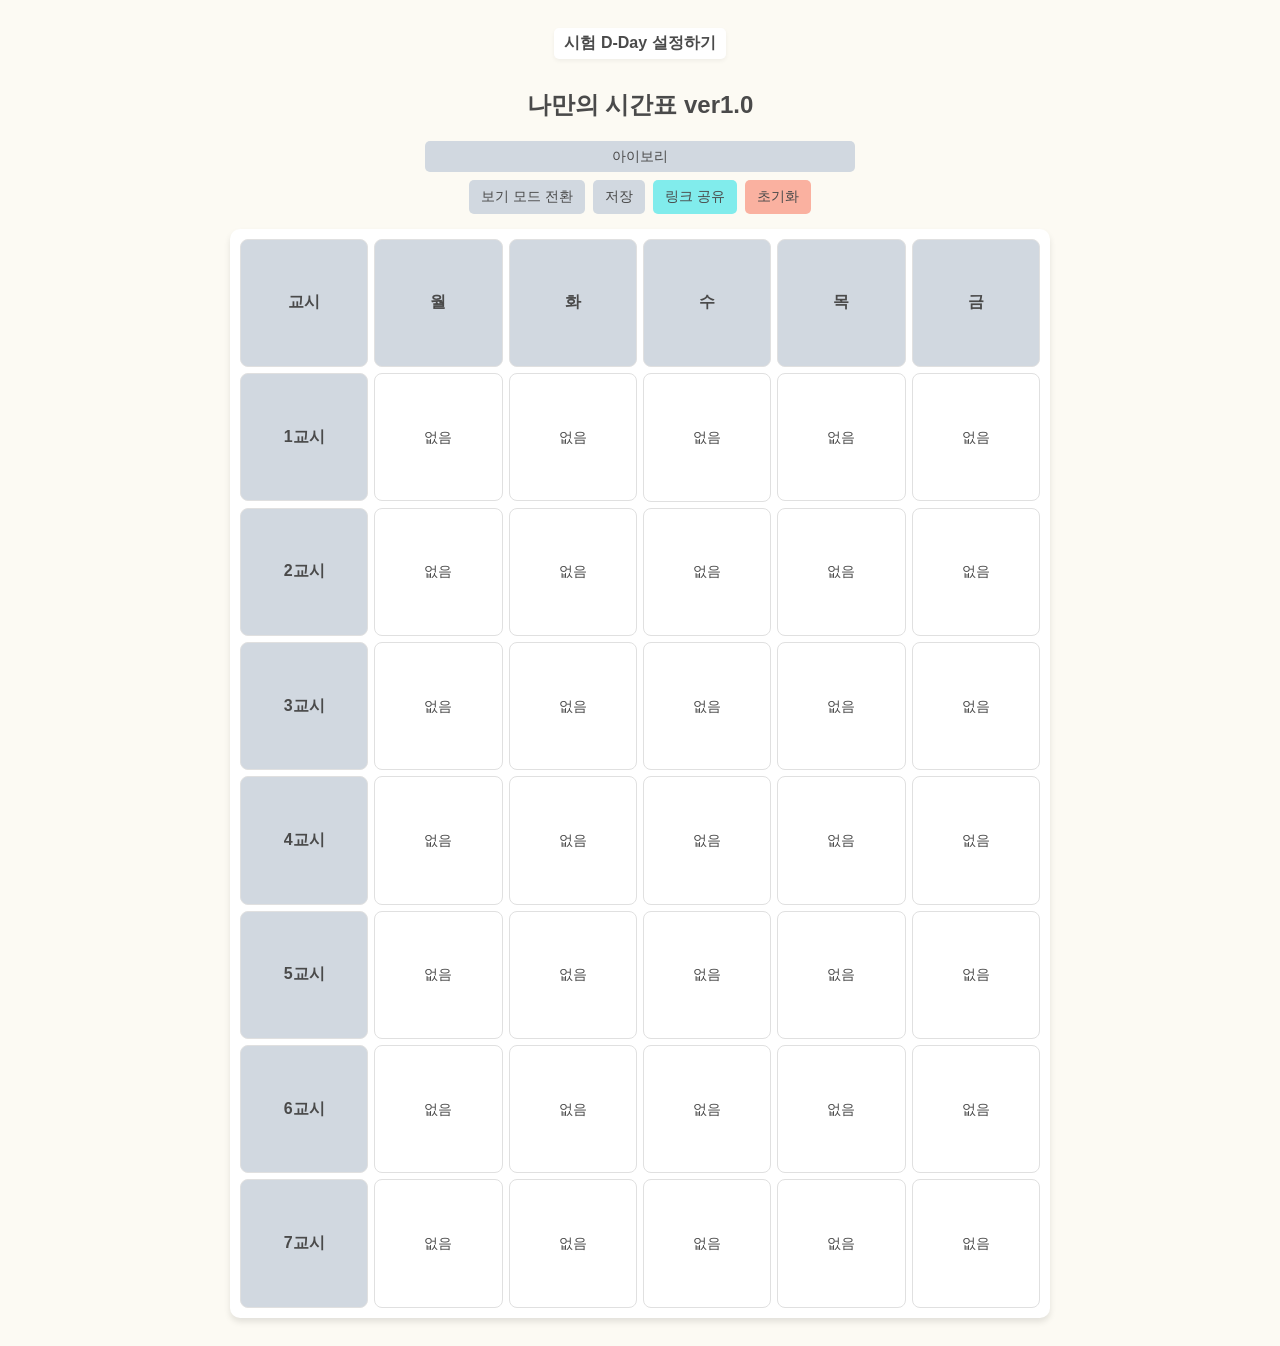
==== timetable.html @ 950cf30e "Add files via upload" ====
<!DOCTYPE html>
<html lang="ko">
<head>
    <meta charset="UTF-8">
    <meta name="viewport" content="width=device-width, initial-scale=1.0">
    <title>나만의 시간표 ver1.0</title>
    <script src="https://html2canvas.hertzen.com/dist/html2canvas.min.js"></script>
    <style>
        :root {
            /* 기본 테마 변수 */
            --bg-color: #fcfaf3; --text-color: #4a4a4a; --header-bg: #d1d8e0;
            --btn-bg: #d1d8e0; --panel-bg: #ffffff; --cell-border: #e0e0e0;
            /* 과목별 테마 색상 */
            --sub-1: #e3f2fd; --sub-2: #fce4ec; --sub-3: #fff3e0; --sub-4: #e8f5e9;
        }

        body { font-family: 'Pretendard', sans-serif; background-color: var(--bg-color); color: var(--text-color); display: flex; flex-direction: column; align-items: center; padding: 20px; transition: 0.3s; }
        .dday-box { margin-bottom: 10px; font-weight: bold; cursor: pointer; padding: 5px 10px; background: var(--panel-bg); border-radius: 5px; box-shadow: 0 2px 4px rgba(0,0,0,0.05); }
        .controls { margin-bottom: 15px; display: flex; flex-wrap: wrap; gap: 8px; justify-content: center; }
        button, .theme-select { padding: 8px 12px; cursor: pointer; border: none; border-radius: 5px; background-color: var(--btn-bg); font-size: 0.85rem; color: var(--text-color); transition: 0.3s; }
        button:hover { filter: brightness(0.9); }
        
        .timetable { display: grid; grid-template-columns: repeat(6, 1fr); gap: 6px; width: 100%; max-width: 800px; padding: 10px; background: var(--panel-bg); border-radius: 10px; box-shadow: 0 4px 6px rgba(0,0,0,0.1); }
        .cell { background-color: var(--panel-bg); border: 1px solid var(--cell-border); border-radius: 8px; display: flex; align-items: center; justify-content: center; aspect-ratio: 1 / 1; padding: 4px; overflow: hidden; }
        .header { background-color: var(--header-bg); font-weight: bold; }
        
        select { width: 100%; height: 100%; border: none; background: transparent; text-align: center; font-size: 0.85rem; color: var(--text-color); cursor: pointer; -webkit-appearance: none; appearance: none; }
        select:disabled { cursor: default; opacity: 1; color: var(--text-color); }
        .today-highlight { border: 2px solid #fbc02d !important; }
    </style>
</head>
<body>

    <div class="dday-box" id="dday-display" onclick="setDDay()">시험 D-Day 설정하기</div>

    <h2>나만의 시간표 ver1.0</h2>
    <div class="controls">
        <select id="themeSelect" class="theme-select" onchange="changeTheme()">
            <option value="warm">아이보리</option><option value="dark">다크</option>
            <option value="ocean">오션</option><option value="forest">포레스트</option>
        </select>
        <button id="modeBtn" onclick="toggleMode()">보기 모드 전환</button>
        <button onclick="downloadImage()">저장</button>
        <button onclick="shareLink()" style="background-color: #81ecec;">링크 공유</button>
        <button onclick="resetTimetable()" style="background-color: #fab1a0;">초기화</button>
    </div>

    <div class="timetable" id="timetable">
        <div class="cell header">교시</div>
        <div class="cell header" id="head-월">월</div><div class="cell header" id="head-화">화</div>
        <div class="cell header" id="head-수">수</div><div class="cell header" id="head-목">목</div>
        <div class="cell header" id="head-금">금</div>
    </div>

    <script>
        const themes = {
            "warm": { bg: "#fcfaf3", text: "#4a4a4a", header: "#d1d8e0", panel: "#ffffff", sub: ["#e3f2fd", "#fce4ec", "#fff3e0", "#e8f5e9", "#f3e5f5", "#fffde7"] },
            "dark": { bg: "#2d3436", text: "#dfe6e9", header: "#4a5568", panel: "#353b48", sub: ["#2c3e50", "#7f8c8d", "#34495e", "#27ae60", "#8e44ad", "#f39c12"] },
            "ocean": { bg: "#e1f5fe", text: "#0277bd", header: "#b3e5fc", panel: "#ffffff", sub: ["#b3e5fc", "#81d4fa", "#4fc3f7", "#29b6f6", "#03a9f4", "#0288d1"] },
            "forest": { bg: "#e8f5e9", text: "#2e7d32", header: "#c8e6c9", panel: "#ffffff", sub: ["#c8e6c9", "#a5d6a7", "#81c784", "#66bb6a", "#4caf50", "#388e3c"] }
        };

        let isEditMode = true;

        function changeTheme() {
            const themeName = document.getElementById("themeSelect").value;
            const theme = themes[themeName];
            const root = document.documentElement;
            root.style.setProperty('--bg-color', theme.bg);
            root.style.setProperty('--text-color', theme.text);
            root.style.setProperty('--header-bg', theme.header);
            root.style.setProperty('--panel-bg', theme.panel);
            localStorage.setItem("selectedTheme", themeName);
            updateAllCells();
        }

        function toggleMode() {
            isEditMode = !isEditMode;
            document.querySelectorAll('select').forEach(el => el.disabled = !isEditMode);
            document.getElementById('modeBtn').innerText = isEditMode ? "보기 모드 전환" : "편집 모드 전환";
        }

        const subjectList = ["없음", "창체", "영어", "문학", "한국사", "체육", "미술", "자율학습", "동아리", "응용 프로그래밍", "시스템 프로그래밍", "자료 구조"];
        const days = ['월', '화', '수', '목', '금'];
        
        const container = document.getElementById('timetable');
        for (let i = 1; i <= 7; i++) {
            container.innerHTML += `<div class="cell header">${i}교시</div>`;
            days.forEach(day => {
                const cellId = `cell-${day}-${i}`;
                container.innerHTML += `<div class="cell" id="container-${cellId}">
                    <select id="${cellId}" onchange="updateCell('${cellId}')">
                    ${subjectList.map(s => `<option value="${s}">${s}</option>`).join('')}
                </select></div>`;
            });
        }

        function updateCell(id) {
            const select = document.getElementById(id);
            const containerDiv = document.getElementById(`container-${id}`);
            const val = select.value;
            const theme = themes[document.getElementById("themeSelect").value];
            const idx = subjectList.indexOf(val) % theme.sub.length;
            containerDiv.style.backgroundColor = (val === "없음") ? "transparent" : theme.sub[idx];
            localStorage.setItem(id, val);
        }

        function updateAllCells() {
            document.querySelectorAll('select').forEach(el => updateCell(el.id));
        }

        function setDDay() {
            const date = prompt("시험 날짜를 입력하세요 (YYYY-MM-DD)", localStorage.getItem("ddayDate") || "");
            if(date) {
                localStorage.setItem("ddayDate", date);
                renderDDay();
            }
        }
        function renderDDay() {
            const dday = localStorage.getItem("ddayDate");
            if(!dday) return;
            const diff = Math.ceil((new Date(dday) - new Date()) / (1000*60*60*24));
            document.getElementById('dday-display').innerText = `시험까지 D-${diff}`;
        }

        function shareLink() {
            const data = {};
            document.querySelectorAll('select').forEach(el => data[el.id] = el.value);
            const compressed = btoa(JSON.stringify(data));
            const url = window.location.origin + window.location.pathname + "#" + compressed;
            navigator.clipboard.writeText(url).then(() => alert("공유 링크가 복사되었습니다!"));
        }

        window.onload = () => {
            if(window.location.hash) {
                try {
                    const data = JSON.parse(atob(window.location.hash.substring(1)));
                    Object.keys(data).forEach(id => { const el = document.getElementById(id); if(el) el.value = data[id]; });
                } catch(e) { console.log("링크 데이터 오류"); }
            }
            document.getElementById("themeSelect").value = localStorage.getItem("selectedTheme") || "warm";
            changeTheme();
            renderDDay();
            document.querySelectorAll('select').forEach(el => {
                const saved = localStorage.getItem(el.id);
                if(saved) el.value = saved;
                updateCell(el.id);
            });
        };
        function resetTimetable() { if(confirm("초기화?")) { localStorage.clear(); location.reload(); } }
        function downloadImage() { html2canvas(document.getElementById("timetable")).then(c => { const a = document.createElement("a"); a.href = c.toDataURL(); a.download="나만의_시간표.png"; a.click(); }); }
    </script>
</body>
</html>
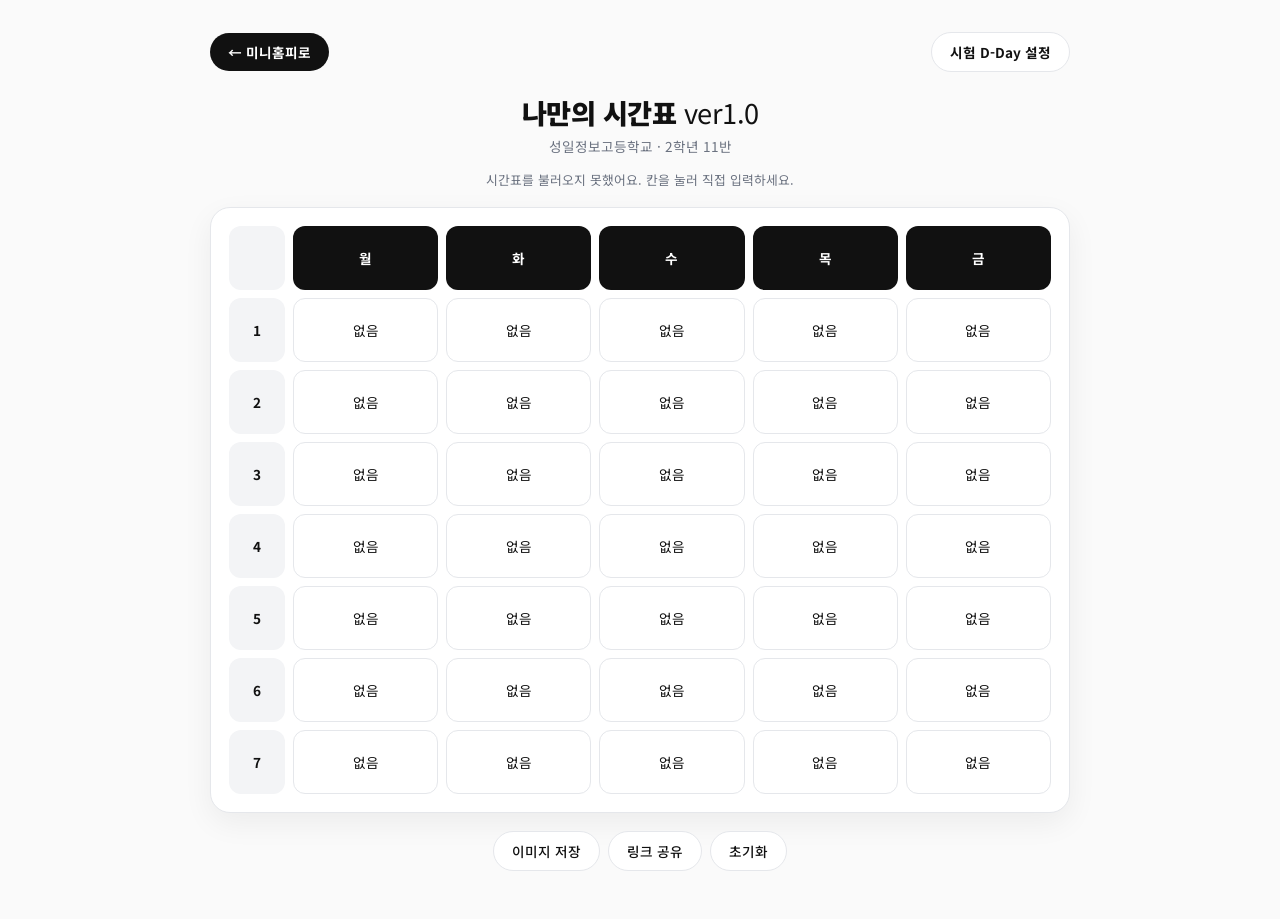
==== commit c98c2f9e: "시간표 스타일 정리" ====
--- a/timetable.html
+++ b/timetable.html
@@ -4,151 +4,313 @@
     <meta charset="UTF-8">
     <meta name="viewport" content="width=device-width, initial-scale=1.0">
     <title>나만의 시간표 ver1.0</title>
+    <link href="https://fonts.googleapis.com/css2?family=Noto+Sans+KR:wght@400;500;700;900&display=swap" rel="stylesheet">
     <script src="https://html2canvas.hertzen.com/dist/html2canvas.min.js"></script>
     <style>
         :root {
-            /* 기본 테마 변수 */
-            --bg-color: #fcfaf3; --text-color: #4a4a4a; --header-bg: #d1d8e0;
-            --btn-bg: #d1d8e0; --panel-bg: #ffffff; --cell-border: #e0e0e0;
-            /* 과목별 테마 색상 */
-            --sub-1: #e3f2fd; --sub-2: #fce4ec; --sub-3: #fff3e0; --sub-4: #e8f5e9;
-        }
-
-        body { font-family: 'Pretendard', sans-serif; background-color: var(--bg-color); color: var(--text-color); display: flex; flex-direction: column; align-items: center; padding: 20px; transition: 0.3s; }
-        .dday-box { margin-bottom: 10px; font-weight: bold; cursor: pointer; padding: 5px 10px; background: var(--panel-bg); border-radius: 5px; box-shadow: 0 2px 4px rgba(0,0,0,0.05); }
-        .controls { margin-bottom: 15px; display: flex; flex-wrap: wrap; gap: 8px; justify-content: center; }
-        button, .theme-select { padding: 8px 12px; cursor: pointer; border: none; border-radius: 5px; background-color: var(--btn-bg); font-size: 0.85rem; color: var(--text-color); transition: 0.3s; }
-        button:hover { filter: brightness(0.9); }
-        
-        .timetable { display: grid; grid-template-columns: repeat(6, 1fr); gap: 6px; width: 100%; max-width: 800px; padding: 10px; background: var(--panel-bg); border-radius: 10px; box-shadow: 0 4px 6px rgba(0,0,0,0.1); }
-        .cell { background-color: var(--panel-bg); border: 1px solid var(--cell-border); border-radius: 8px; display: flex; align-items: center; justify-content: center; aspect-ratio: 1 / 1; padding: 4px; overflow: hidden; }
-        .header { background-color: var(--header-bg); font-weight: bold; }
-        
-        select { width: 100%; height: 100%; border: none; background: transparent; text-align: center; font-size: 0.85rem; color: var(--text-color); cursor: pointer; -webkit-appearance: none; appearance: none; }
-        select:disabled { cursor: default; opacity: 1; color: var(--text-color); }
-        .today-highlight { border: 2px solid #fbc02d !important; }
+            --bg:    #fafafa;
+            --panel: #ffffff;
+            --ink:   #111111;   /* 검정 통일 */
+            --gray:  #6b7280;
+            --line:  #e5e7eb;
+            --fill:  #f3f4f6;   /* 과목 채워진 셀 */
+        }
+        * { box-sizing: border-box; }
+
+        body {
+            font-family: "Noto Sans KR", -apple-system, sans-serif;
+            background: var(--bg); color: var(--ink);
+            margin: 0; padding: 32px 16px 48px;
+            display: flex; flex-direction: column; align-items: center;
+        }
+
+        /* 상단 바: 뒤로가기 + D-Day */
+        .topbar {
+            width: 100%; max-width: 860px;
+            display: flex; justify-content: space-between; align-items: center;
+            margin-bottom: 20px;
+        }
+        .back-btn {
+            display: inline-flex; align-items: center; gap: 6px;
+            padding: 9px 18px; border-radius: 999px;
+            background: var(--ink); color: #fff;
+            font-size: 0.85rem; font-weight: 700;
+            border: none; cursor: pointer; text-decoration: none;
+            transition: opacity 0.15s;
+        }
+        .back-btn:hover { opacity: 0.75; }
+        .dday-box {
+            padding: 9px 18px; border-radius: 999px;
+            background: var(--panel); border: 1px solid var(--line);
+            font-size: 0.85rem; font-weight: 700; cursor: pointer;
+            transition: border-color 0.15s;
+        }
+        .dday-box:hover { border-color: var(--ink); }
+
+        /* 타이틀 */
+        .title { text-align: center; margin-bottom: 4px; }
+        .title h2 { margin: 0; font-size: 1.7rem; font-weight: 900; letter-spacing: -0.5px; }
+        .title .sub { color: var(--gray); font-size: 0.85rem; margin-top: 4px; }
+        #ttStatus { font-size: 0.8rem; color: var(--gray); margin: 10px 0 18px; min-height: 1.2em; text-align: center; }
+
+        /* 시간표 카드 */
+        .timetable {
+            display: grid; grid-template-columns: 56px repeat(5, 1fr); gap: 8px;
+            width: 100%; max-width: 860px;
+            background: var(--panel); border: 1px solid var(--line);
+            border-radius: 20px; padding: 18px;
+            box-shadow: 0 10px 30px rgba(0,0,0,0.06);
+        }
+        .cell {
+            min-height: 64px; border-radius: 12px;
+            display: flex; align-items: center; justify-content: center;
+            border: 1px solid var(--line); background: var(--panel);
+            transition: background 0.15s, border-color 0.15s;
+            overflow: hidden;
+        }
+        .cell:not(.header):hover { border-color: var(--ink); }
+        .header {
+            background: var(--ink); color: #fff;
+            font-weight: 700; font-size: 0.85rem; border: none;
+        }
+        .header.perio { background: var(--fill); color: var(--ink); border: none; }
+        .today-highlight { outline: 2px solid var(--ink); outline-offset: 2px; }
+
+        select {
+            width: 100%; height: 100%; border: none; background: transparent;
+            text-align: center; font-family: inherit; font-size: 0.85rem;
+            color: var(--ink); cursor: pointer;
+            -webkit-appearance: none; appearance: none;
+        }
+
+        /* 하단 액션 버튼 */
+        .controls {
+            margin-top: 18px; display: flex; flex-wrap: wrap; gap: 8px; justify-content: center;
+        }
+        .controls button {
+            padding: 9px 18px; border-radius: 999px;
+            border: 1px solid var(--line); background: var(--panel);
+            color: var(--ink); font-family: inherit; font-size: 0.85rem; font-weight: 500;
+            cursor: pointer; transition: all 0.15s;
+        }
+        .controls button:hover { border-color: var(--ink); background: var(--fill); }
+
+        @media (max-width: 640px) {
+            .timetable { grid-template-columns: 44px repeat(5, 1fr); gap: 5px; padding: 12px; }
+            .cell { min-height: 52px; border-radius: 10px; }
+            select, .header { font-size: 0.72rem; }
+        }
     </style>
 </head>
 <body>
 
-    <div class="dday-box" id="dday-display" onclick="setDDay()">시험 D-Day 설정하기</div>
-
-    <h2>나만의 시간표 ver1.0</h2>
-    <div class="controls">
-        <select id="themeSelect" class="theme-select" onchange="changeTheme()">
-            <option value="warm">아이보리</option><option value="dark">다크</option>
-            <option value="ocean">오션</option><option value="forest">포레스트</option>
-        </select>
-        <button id="modeBtn" onclick="toggleMode()">보기 모드 전환</button>
-        <button onclick="downloadImage()">저장</button>
-        <button onclick="shareLink()" style="background-color: #81ecec;">링크 공유</button>
-        <button onclick="resetTimetable()" style="background-color: #fab1a0;">초기화</button>
+    <div class="topbar">
+        <a class="back-btn" href="index.html">← 미니홈피로</a>
+        <div class="dday-box" id="dday-display" onclick="setDDay()">시험 D-Day 설정</div>
     </div>
 
+    <div class="title">
+        <h2>나만의 시간표 <span style="font-weight:400;">ver1.0</span></h2>
+        <div class="sub">성일정보고등학교 · 2학년 11반</div>
+    </div>
+    <div id="ttStatus"></div>
+
     <div class="timetable" id="timetable">
-        <div class="cell header">교시</div>
+        <div class="cell header perio"></div>
         <div class="cell header" id="head-월">월</div><div class="cell header" id="head-화">화</div>
         <div class="cell header" id="head-수">수</div><div class="cell header" id="head-목">목</div>
         <div class="cell header" id="head-금">금</div>
     </div>
 
+    <div class="controls">
+        <button onclick="downloadImage()">이미지 저장</button>
+        <button onclick="shareLink()">링크 공유</button>
+        <button onclick="resetTimetable()">초기화</button>
+    </div>
+
     <script>
-        const themes = {
-            "warm": { bg: "#fcfaf3", text: "#4a4a4a", header: "#d1d8e0", panel: "#ffffff", sub: ["#e3f2fd", "#fce4ec", "#fff3e0", "#e8f5e9", "#f3e5f5", "#fffde7"] },
-            "dark": { bg: "#2d3436", text: "#dfe6e9", header: "#4a5568", panel: "#353b48", sub: ["#2c3e50", "#7f8c8d", "#34495e", "#27ae60", "#8e44ad", "#f39c12"] },
-            "ocean": { bg: "#e1f5fe", text: "#0277bd", header: "#b3e5fc", panel: "#ffffff", sub: ["#b3e5fc", "#81d4fa", "#4fc3f7", "#29b6f6", "#03a9f4", "#0288d1"] },
-            "forest": { bg: "#e8f5e9", text: "#2e7d32", header: "#c8e6c9", panel: "#ffffff", sub: ["#c8e6c9", "#a5d6a7", "#81c784", "#66bb6a", "#4caf50", "#388e3c"] }
-        };
-
-        let isEditMode = true;
-
-        function changeTheme() {
-            const themeName = document.getElementById("themeSelect").value;
-            const theme = themes[themeName];
-            const root = document.documentElement;
-            root.style.setProperty('--bg-color', theme.bg);
-            root.style.setProperty('--text-color', theme.text);
-            root.style.setProperty('--header-bg', theme.header);
-            root.style.setProperty('--panel-bg', theme.panel);
-            localStorage.setItem("selectedTheme", themeName);
-            updateAllCells();
-        }
-
-        function toggleMode() {
-            isEditMode = !isEditMode;
-            document.querySelectorAll('select').forEach(el => el.disabled = !isEditMode);
-            document.getElementById('modeBtn').innerText = isEditMode ? "보기 모드 전환" : "편집 모드 전환";
-        }
-
-        const subjectList = ["없음", "창체", "영어", "문학", "한국사", "체육", "미술", "자율학습", "동아리", "응용 프로그래밍", "시스템 프로그래밍", "자료 구조"];
+        /* ===== 설정 (반 변경 시 여기만 수정) ===== */
+        const SCHOOL_NAME = '성일정보고등학교';
+        const AY = '2026';     // 학년도
+        const SEM = '1';       // 학기
+        const GRADE = '2';     // 학년
+        const CLASS_NM = '11'; // 반
+
+        const subjectList = ["없음", "창체", "영어", "문학", "한국사", "체육", "미술",
+            "자율학습", "동아리", "응용 프로그래밍", "시스템 프로그래밍", "자료 구조"];
         const days = ['월', '화', '수', '목', '금'];
-        
+
+        /* ===== 셀 생성 (1~7교시 x 월~금) — 항상 수정 가능 ===== */
         const container = document.getElementById('timetable');
         for (let i = 1; i <= 7; i++) {
-            container.innerHTML += `<div class="cell header">${i}교시</div>`;
+            container.innerHTML += `<div class="cell header perio">${i}</div>`;
             days.forEach(day => {
                 const cellId = `cell-${day}-${i}`;
                 container.innerHTML += `<div class="cell" id="container-${cellId}">
-                    <select id="${cellId}" onchange="updateCell('${cellId}')">
+                    <select id="${cellId}" onchange="onUserEdit('${cellId}')">
                     ${subjectList.map(s => `<option value="${s}">${s}</option>`).join('')}
                 </select></div>`;
             });
         }
 
-        function updateCell(id) {
+        /* ===== 셀 표시 (검정/회색 단색) ===== */
+        function paintCell(id) {
             const select = document.getElementById(id);
-            const containerDiv = document.getElementById(`container-${id}`);
-            const val = select.value;
-            const theme = themes[document.getElementById("themeSelect").value];
-            const idx = subjectList.indexOf(val) % theme.sub.length;
-            containerDiv.style.backgroundColor = (val === "없음") ? "transparent" : theme.sub[idx];
-            localStorage.setItem(id, val);
-        }
-
-        function updateAllCells() {
-            document.querySelectorAll('select').forEach(el => updateCell(el.id));
-        }
-
+            const box = document.getElementById(`container-${id}`);
+            if (!select || !box) return;
+            box.style.backgroundColor =
+                (select.value === "없음" || select.value === "") ? "transparent" : "var(--fill)";
+        }
+        // 사용자가 직접 수정한 칸만 localStorage에 저장 → 자동 로드 위에 덮어씀
+        function onUserEdit(id) {
+            localStorage.setItem('edit-' + id, document.getElementById(id).value);
+            paintCell(id);
+        }
+
+        /* ===== 오늘 요일 강조 ===== */
+        function highlightToday() {
+            const map = {1:'월',2:'화',3:'수',4:'목',5:'금'};
+            const d = map[new Date().getDay()];
+            const head = document.getElementById('head-' + d);
+            if (head) head.classList.add('today-highlight');
+        }
+
+        /* ===== NEIS 시간표 자동 불러오기 ===== */
+        function fmt(d){
+            return d.getFullYear() + String(d.getMonth()+1).padStart(2,'0') + String(d.getDate()).padStart(2,'0');
+        }
+        function weekRange(offset){
+            const now = new Date();
+            const day = now.getDay();
+            const diffToMon = (day === 0 ? -6 : 1 - day);
+            const monday = new Date(now);
+            monday.setDate(now.getDate() + diffToMon + offset*7);
+            const friday = new Date(monday);
+            friday.setDate(monday.getDate() + 4);
+            return { from: fmt(monday), to: fmt(friday) };
+        }
+        async function resolveSchool(){
+            const url = 'https://open.neis.go.kr/hub/schoolInfo?Type=json&pSize=20&SCHUL_NM=' +
+                encodeURIComponent(SCHOOL_NAME);
+            const j = await (await fetch(url)).json();
+            const rows = j.schoolInfo[1].row;
+            const exact = rows.find(r => r.SCHUL_NM === SCHOOL_NAME) || rows[0];
+            return { atpt: exact.ATPT_OFCDC_SC_CODE, code: exact.SD_SCHUL_CODE };
+        }
+        async function fetchWeek(atpt, code, range){
+            const url = 'https://open.neis.go.kr/hub/hisTimetable?Type=json&pSize=500' +
+                '&ATPT_OFCDC_SC_CODE=' + atpt + '&SD_SCHUL_CODE=' + code +
+                '&AY=' + AY + '&SEM=' + SEM + '&GRADE=' + GRADE + '&CLASS_NM=' + CLASS_NM +
+                '&TI_FROM_YMD=' + range.from + '&TI_TO_YMD=' + range.to;
+            const j = await (await fetch(url)).json();
+            return j.hisTimetable ? j.hisTimetable[1].row : null;
+        }
+        function ensureOption(sel, value){
+            if (![...sel.options].some(o => o.value === value)) {
+                const o = document.createElement('option');
+                o.value = value; o.textContent = value; sel.appendChild(o);
+            }
+        }
+        function applyTimetable(rows){
+            const map = {1:'월',2:'화',3:'수',4:'목',5:'금'};
+            rows.forEach(r => {
+                if (!r.ITRT_CNTNT) return;
+                const y = r.ALL_TI_YMD;
+                const dObj = new Date(+y.slice(0,4), +y.slice(4,6)-1, +y.slice(6,8));
+                const dy = map[dObj.getDay()];
+                const perio = Number(r.PERIO);
+                if (!dy || !perio || perio > 7) return;
+                const sel = document.getElementById(`cell-${dy}-${perio}`);
+                if (!sel) return;
+                const subject = r.ITRT_CNTNT.trim();
+                ensureOption(sel, subject);
+                sel.value = subject;
+            });
+        }
+        async function autoLoad(){
+            const status = document.getElementById('ttStatus');
+            status.textContent = '시간표 불러오는 중...';
+            try {
+                const { atpt, code } = await resolveSchool();
+                let rows = await fetchWeek(atpt, code, weekRange(0));
+                if (!rows || !rows.length) rows = await fetchWeek(atpt, code, weekRange(-1));
+                if (rows && rows.length) {
+                    applyTimetable(rows);
+                    status.textContent = '칸을 눌러 자유롭게 수정할 수 있어요.';
+                } else {
+                    status.textContent = '등록된 시간표가 없어요. 칸을 눌러 직접 입력하세요.';
+                }
+            } catch (e) {
+                console.error('시간표 로딩 오류:', e);
+                status.textContent = '시간표를 불러오지 못했어요. 칸을 눌러 직접 입력하세요.';
+            }
+            applyUserEdits();   // 자동 로드 위에 내가 고친 내용 덮어쓰기
+            paintAll();
+        }
+        function applyUserEdits(){
+            document.querySelectorAll('#timetable select').forEach(sel => {
+                const saved = localStorage.getItem('edit-' + sel.id);
+                if (saved) { ensureOption(sel, saved); sel.value = saved; }
+            });
+        }
+        function paintAll(){
+            document.querySelectorAll('#timetable select').forEach(sel => paintCell(sel.id));
+        }
+
+        /* ===== D-Day ===== */
         function setDDay() {
             const date = prompt("시험 날짜를 입력하세요 (YYYY-MM-DD)", localStorage.getItem("ddayDate") || "");
-            if(date) {
-                localStorage.setItem("ddayDate", date);
-                renderDDay();
-            }
+            if (date) { localStorage.setItem("ddayDate", date); renderDDay(); }
         }
         function renderDDay() {
             const dday = localStorage.getItem("ddayDate");
-            if(!dday) return;
+            if (!dday) return;
             const diff = Math.ceil((new Date(dday) - new Date()) / (1000*60*60*24));
             document.getElementById('dday-display').innerText = `시험까지 D-${diff}`;
         }
 
+        /* ===== 공유 / 초기화 / 이미지 저장 ===== */
         function shareLink() {
             const data = {};
-            document.querySelectorAll('select').forEach(el => data[el.id] = el.value);
-            const compressed = btoa(JSON.stringify(data));
+            document.querySelectorAll('#timetable select').forEach(el => data[el.id] = el.value);
+            const compressed = btoa(encodeURIComponent(JSON.stringify(data)));
             const url = window.location.origin + window.location.pathname + "#" + compressed;
             navigator.clipboard.writeText(url).then(() => alert("공유 링크가 복사되었습니다!"));
         }
-
+        function resetTimetable() {
+            if (confirm("직접 수정한 내용을 모두 지우고 다시 불러올까요?")) {
+                localStorage.clear(); location.reload();
+            }
+        }
+        function downloadImage() {
+            html2canvas(document.getElementById("timetable")).then(c => {
+                const a = document.createElement("a");
+                a.href = c.toDataURL(); a.download = "나만의_시간표.png"; a.click();
+            });
+        }
+
+        /* ===== 초기 실행 ===== */
         window.onload = () => {
-            if(window.location.hash) {
+            highlightToday();
+            renderDDay();
+
+            // 공유 링크로 들어온 경우: 링크 데이터 우선, 자동 로드 생략
+            if (window.location.hash) {
                 try {
-                    const data = JSON.parse(atob(window.location.hash.substring(1)));
-                    Object.keys(data).forEach(id => { const el = document.getElementById(id); if(el) el.value = data[id]; });
-                } catch(e) { console.log("링크 데이터 오류"); }
+                    const data = JSON.parse(decodeURIComponent(atob(window.location.hash.substring(1))));
+                    Object.keys(data).forEach(id => {
+                        const el = document.getElementById(id);
+                        if (el) { ensureOption(el, data[id]); el.value = data[id]; }
+                    });
+                    paintAll();
+                    document.getElementById('ttStatus').textContent = '공유된 시간표를 불러왔어요.';
+                    return;
+                } catch (e) { console.log("링크 데이터 오류"); }
             }
-            document.getElementById("themeSelect").value = localStorage.getItem("selectedTheme") || "warm";
-            changeTheme();
-            renderDDay();
-            document.querySelectorAll('select').forEach(el => {
-                const saved = localStorage.getItem(el.id);
-                if(saved) el.value = saved;
-                updateCell(el.id);
-            });
+
+            // 항상 NEIS에서 자동으로 불러오고, 내가 고친 칸은 그 위에 유지
+            autoLoad();
         };
-        function resetTimetable() { if(confirm("초기화?")) { localStorage.clear(); location.reload(); } }
-        function downloadImage() { html2canvas(document.getElementById("timetable")).then(c => { const a = document.createElement("a"); a.href = c.toDataURL(); a.download="나만의_시간표.png"; a.click(); }); }
     </script>
 </body>
-</html>+</html>
